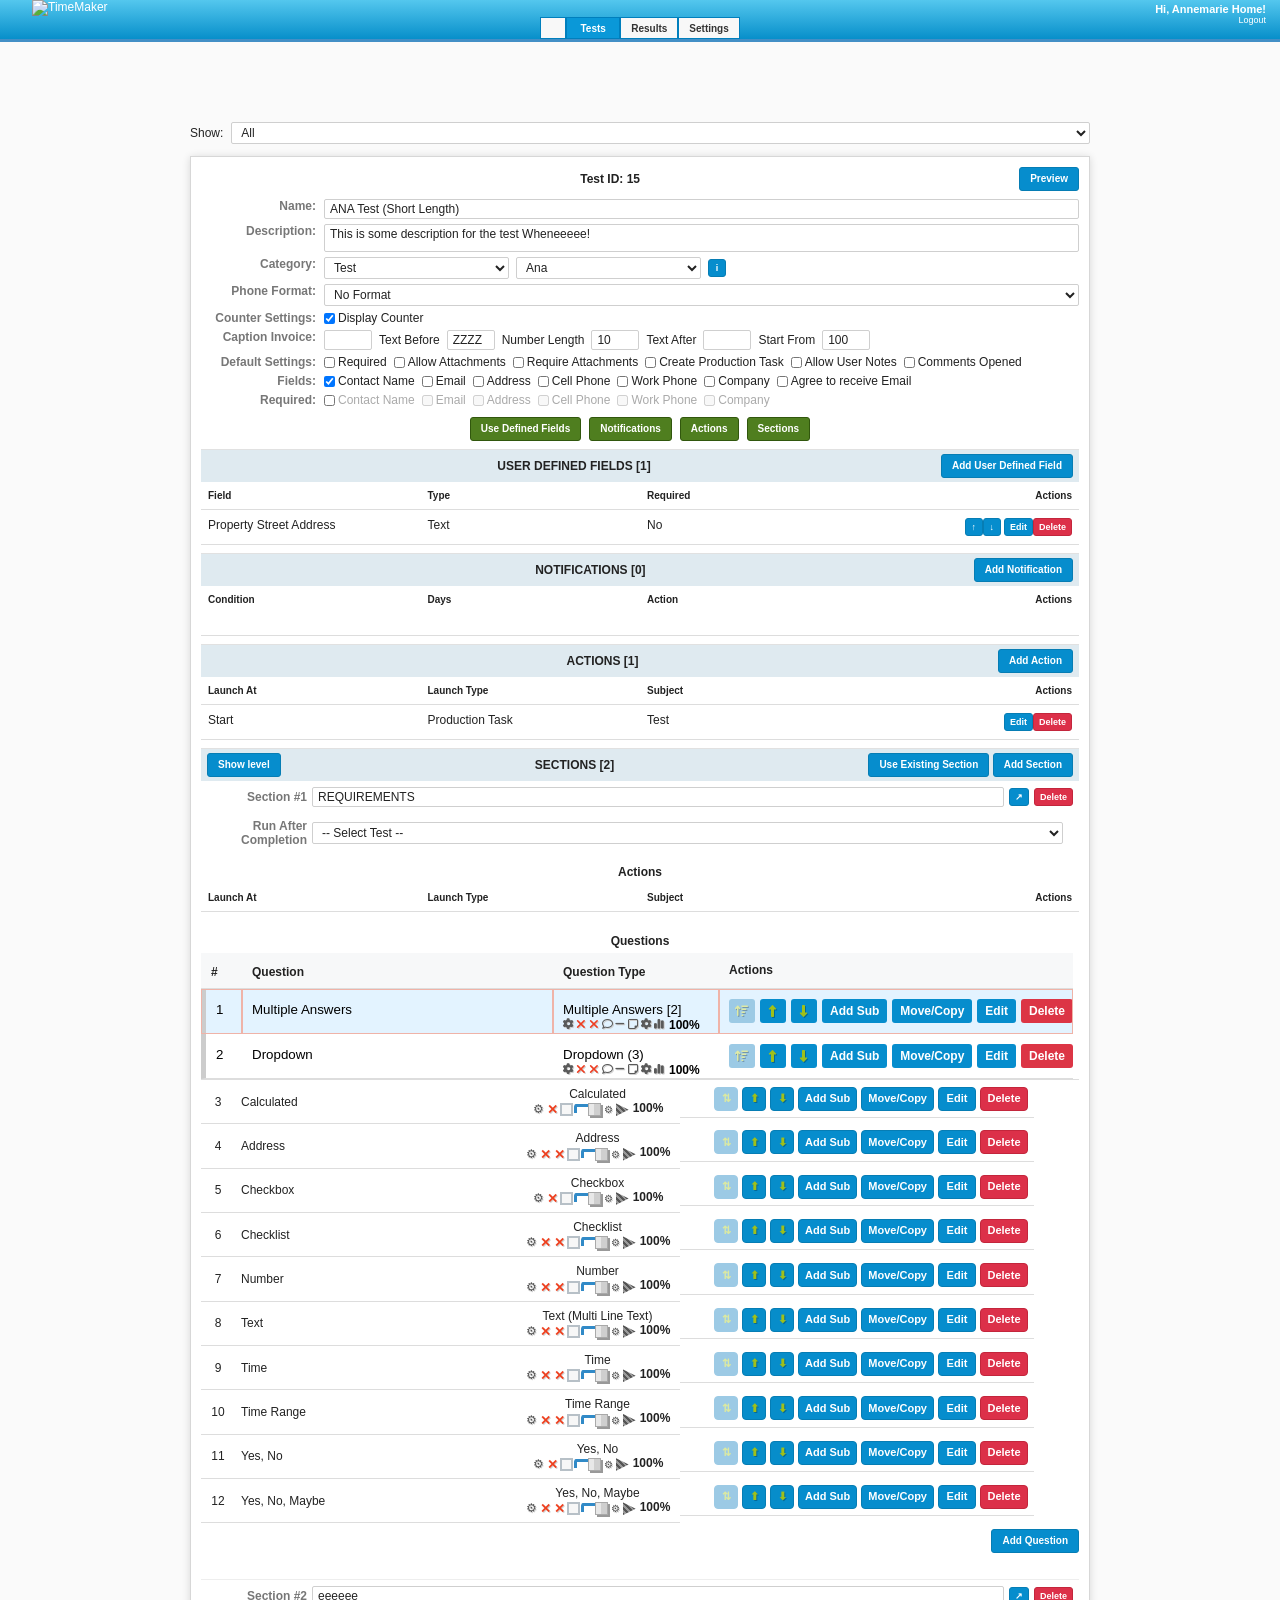
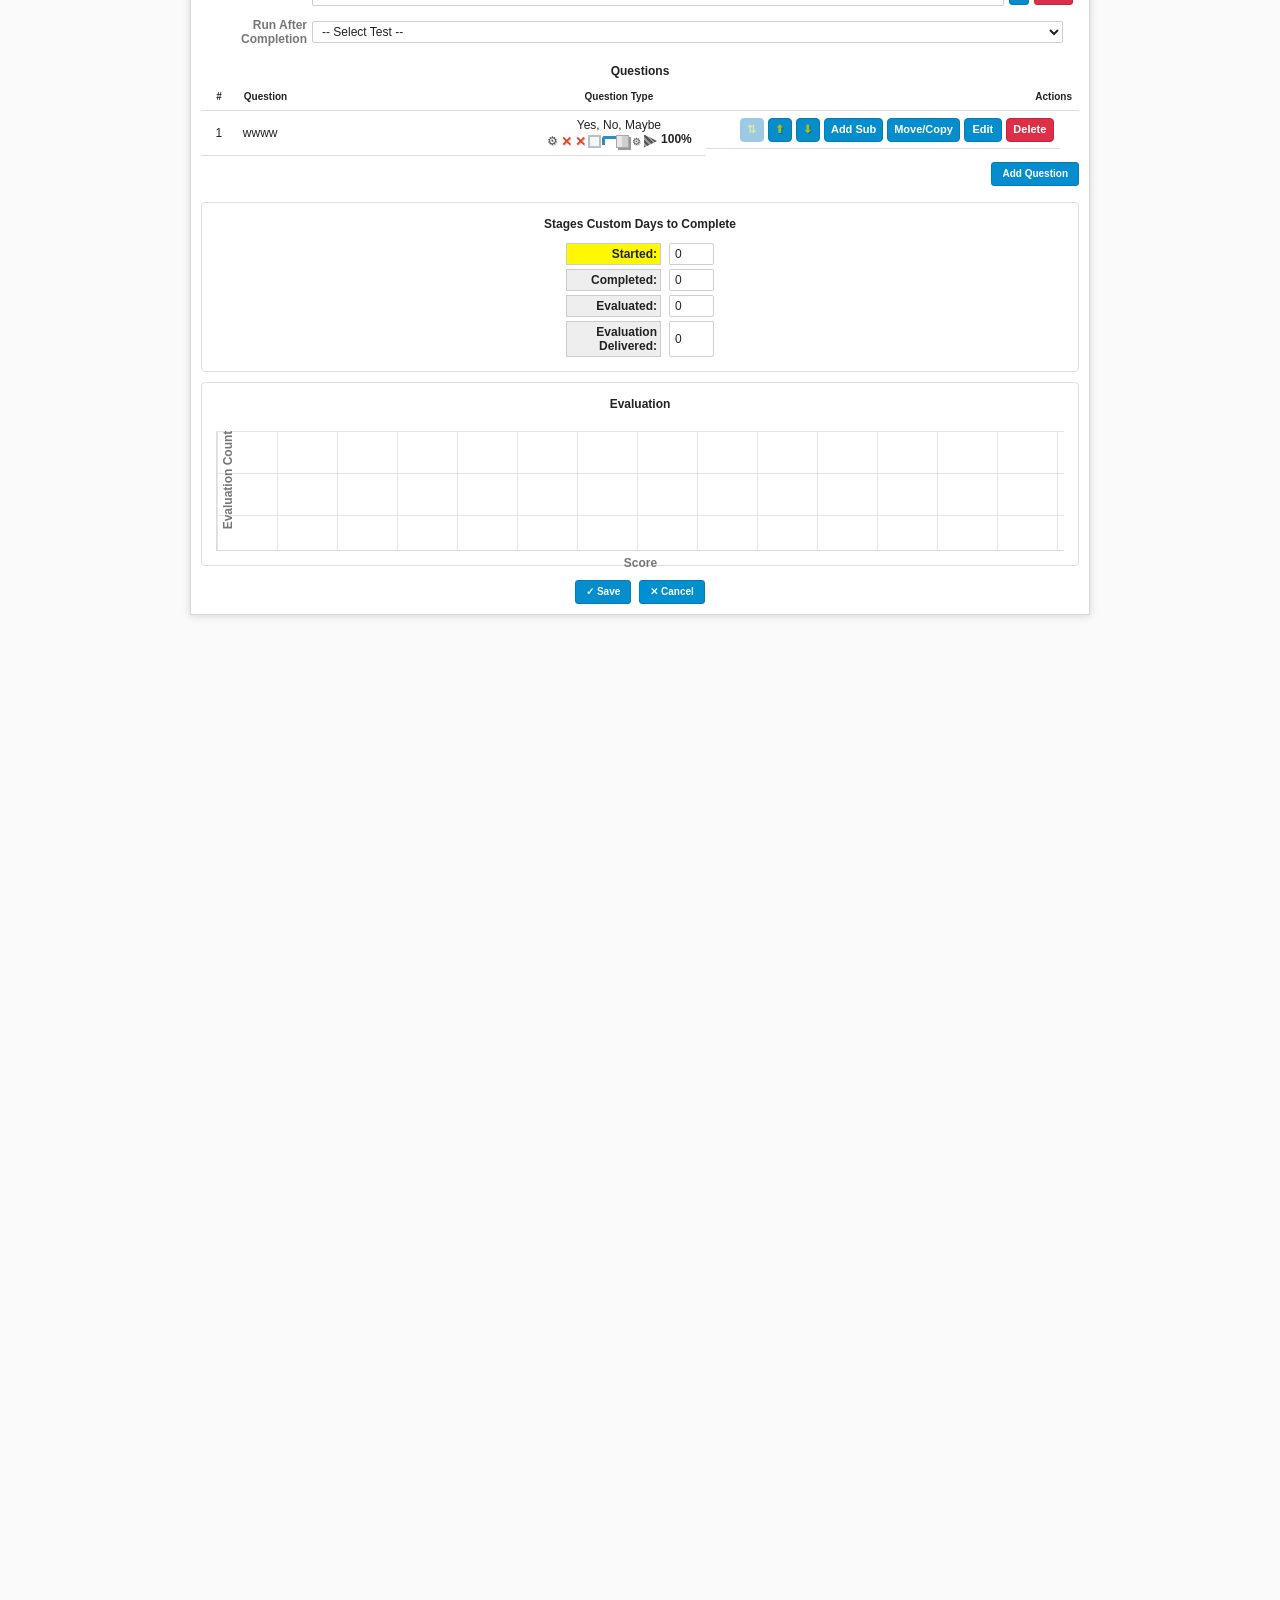
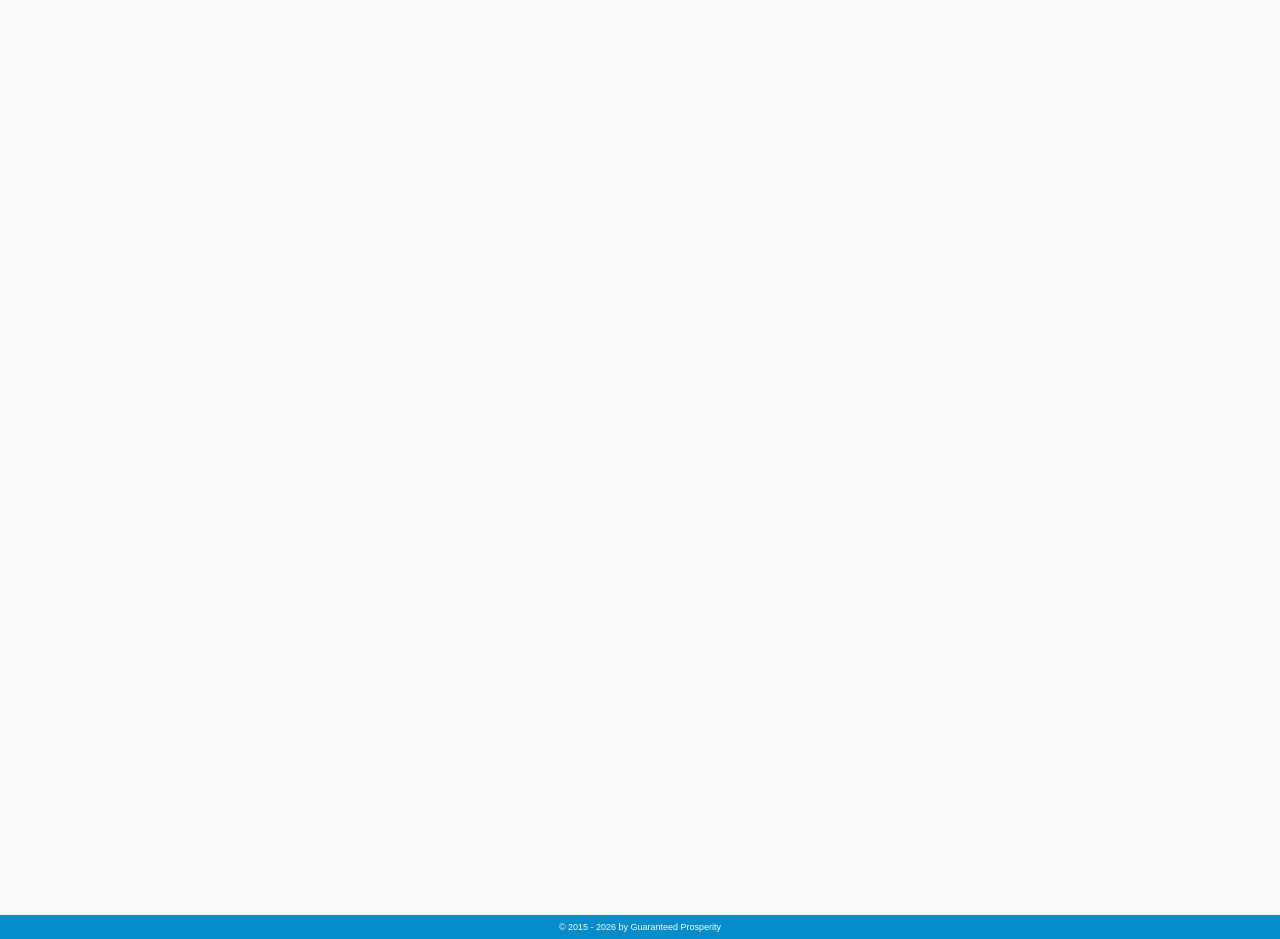
==== index.html @ 2b1573f7 "Initiating project BDA Edit Question" ====
<!DOCTYPE html>
<html lang="en">
  <head>
    <meta charset="UTF-8" />
    <meta name="viewport" content="width=device-width, initial-scale=1.0" />
    <title>TimeMaker Test Editor Mockup</title>
    <link rel="stylesheet" href="https://cdnjs.cloudflare.com/ajax/libs/font-awesome/6.5.0/css/all.min.css" />
    <link rel="stylesheet" href="styles.css" />
  </head>
  <body>
    <header class="topbar">
      <div class="brand">
        <img src="https://meirco.timemaker.org/images/logo.png" alt="TimeMaker" />
      </div>
      <nav class="tabs" aria-label="Main navigation">
        <button class="icon-only" aria-label="Menu"><img src="https://meirco.timemaker.org/images/hamburger-menu.png" alt="" /></button>
        <button class="active">Tests</button>
        <button>Results</button>
        <button>Settings</button>
      </nav>
      <div class="userbox">
        <strong>Hi, Annemarie Home!</strong>
        <a href="#">Logout</a>
      </div>
    </header>

    <main class="page">
      <div class="filter-row">
        <label for="show">Show:</label>
        <select id="show">
          <option>All</option>
        </select>
      </div>

      <section class="panel">
        <div class="panel-actions">
          <h1>Test ID: 15</h1>
          <button class="btn blue">Preview</button>
        </div>

        <form class="meta-form">
          <label>Name:</label>
          <input value="ANA Test (Short Length)" />

          <label>Description:</label>
          <textarea>This is some description for the test Wheneeeee!</textarea>

          <label>Category:</label>
          <div class="inline-fields">
            <select><option>Test</option></select>
            <select><option>Ana</option></select>
            <button class="mini blue" type="button">i</button>
          </div>

          <label>Phone Format:</label>
          <select><option>No Format</option></select>

          <label>Counter Settings:</label>
          <label class="check"><input type="checkbox" checked /> Display Counter</label>

          <label>Caption Invoice:</label>
          <div class="inline-fields tiny-inputs">
            <input value="" />
            <span>Text Before</span>
            <input value="ZZZZ" />
            <span>Number Length</span>
            <input value="10" />
            <span>Text After</span>
            <input />
            <span>Start From</span>
            <input value="100" />
          </div>

          <label>Default Settings:</label>
          <div class="checkbox-grid">
            <label><input type="checkbox" /> Required</label>
            <label><input type="checkbox" /> Allow Attachments</label>
            <label><input type="checkbox" /> Require Attachments</label>
            <label><input type="checkbox" /> Create Production Task</label>
            <label><input type="checkbox" /> Allow User Notes</label>
            <label><input type="checkbox" /> Comments Opened</label>
          </div>

          <label>Fields:</label>
          <div class="checkbox-grid">
            <label><input type="checkbox" checked /> Contact Name</label>
            <label><input type="checkbox" /> Email</label>
            <label><input type="checkbox" /> Address</label>
            <label><input type="checkbox" /> Cell Phone</label>
            <label><input type="checkbox" /> Work Phone</label>
            <label><input type="checkbox" /> Company</label>
            <label><input type="checkbox" /> Agree to receive Email</label>
          </div>

          <label>Required:</label>
          <div class="checkbox-grid muted">
            <label><input type="checkbox" /> Contact Name</label>
            <label><input type="checkbox" disabled /> Email</label>
            <label><input type="checkbox" disabled /> Address</label>
            <label><input type="checkbox" disabled /> Cell Phone</label>
            <label><input type="checkbox" disabled /> Work Phone</label>
            <label><input type="checkbox" disabled /> Company</label>
          </div>
        </form>

        <div class="green-actions">
          <button>Use Defined Fields</button>
          <button>Notifications</button>
          <button>Actions</button>
          <button>Sections</button>
        </div>

        <section class="block">
          <div class="block-title">
            <span>USER DEFINED FIELDS [1]</span>
            <button class="btn blue">Add User Defined Field</button>
          </div>
          <table>
            <thead>
              <tr>
                <th>Field</th>
                <th>Type</th>
                <th>Required</th>
                <th>Actions</th>
              </tr>
            </thead>
            <tbody>
              <tr>
                <td>Property Street Address</td>
                <td>Text</td>
                <td>No</td>
                <td class="actions">
                  <button class="mini blue">↑</button><button class="mini green">↓</button>
                  <button class="mini blue">Edit</button><button class="mini red">Delete</button>
                </td>
              </tr>
            </tbody>
          </table>
        </section>

        <section class="block compact">
          <div class="block-title">
            <span>NOTIFICATIONS [0]</span>
            <button class="btn blue">Add Notification</button>
          </div>
          <table>
            <thead>
              <tr><th>Condition</th><th>Days</th><th>Action</th><th>Actions</th></tr>
            </thead>
          </table>
        </section>

        <section class="block compact">
          <div class="block-title">
            <span>ACTIONS [1]</span>
            <button class="btn blue">Add Action</button>
          </div>
          <table>
            <thead>
              <tr><th>Launch At</th><th>Launch Type</th><th>Subject</th><th>Actions</th></tr>
            </thead>
            <tbody>
              <tr><td>Start</td><td>Production Task</td><td>Test</td><td><button class="mini blue">Edit</button><button class="mini red">Delete</button></td></tr>
            </tbody>
          </table>
        </section>

        <section class="block section-block">
          <div class="block-title">
            <button class="btn blue">Show level</button>
            <span>SECTIONS [2]</span>
            <div>
              <button class="btn blue">Use Existing Section</button>
              <button class="btn blue">Add Section</button>
            </div>
          </div>

          <div class="section-line">
            <label>Section #1</label>
            <input value="REQUIREMENTS" />
            <button class="mini blue">↗</button>
            <button class="mini red">Delete</button>
          </div>
          <div class="section-line">
            <label>Run After Completion</label>
            <select><option>-- Select Test --</option></select>
          </div>

          <h2>Actions</h2>
          <table class="empty-table">
            <thead><tr><th>Launch At</th><th>Launch Type</th><th>Subject</th><th>Actions</th></tr></thead>
          </table>

          <h2>Questions</h2>
          <div class="questions-grid">
            <div class="q-head q-seq">#</div>
            <div class="q-head q-question">Question</div>
            <div class="q-head q-type">Question Type</div>
            <div class="q-head q-actions">Actions</div>

            <div class="q-row selected">
              <div class="q-cell q-seq">1</div>
              <div class="q-cell q-question">Multiple Answers</div>
              <div class="q-cell q-type"><span>Multiple Answers [2]</span><span class="q-icons"><i class="fa-solid fa-gear"></i><i class="fa-solid fa-xmark inactive"></i><i class="fa-solid fa-xmark inactive"></i><i class="fa-regular fa-comment"></i><i class="fa-solid fa-minus"></i><i class="fa-regular fa-note-sticky"></i><i class="fa-solid fa-gear"></i><i class="fa-solid fa-chart-simple"></i><b>100%</b></span></div>
              <div class="q-cell q-actions"><button class="icon-btn disabled"><i class="fa-solid fa-arrow-up-wide-short"></i></button><button class="icon-btn"><i class="fa-solid fa-up-long"></i></button><button class="icon-btn"><i class="fa-solid fa-down-long"></i></button><button>Add Sub</button><button>Move/Copy</button><button>Edit</button><button class="delete">Delete</button></div>
            </div>
            <div class="q-row">
              <div class="q-cell q-seq">2</div>
              <div class="q-cell q-question">Dropdown</div>
              <div class="q-cell q-type"><span>Dropdown (3)</span><span class="q-icons"><i class="fa-solid fa-gear"></i><i class="fa-solid fa-xmark inactive"></i><i class="fa-solid fa-xmark inactive"></i><i class="fa-regular fa-comment"></i><i class="fa-solid fa-minus"></i><i class="fa-regular fa-note-sticky"></i><i class="fa-solid fa-gear"></i><i class="fa-solid fa-chart-simple"></i><b>100%</b></span></div>
              <div class="q-cell q-actions"><button class="icon-btn disabled"><i class="fa-solid fa-arrow-up-wide-short"></i></button><button class="icon-btn"><i class="fa-solid fa-up-long"></i></button><button class="icon-btn"><i class="fa-solid fa-down-long"></i></button><button>Add Sub</button><button>Move/Copy</button><button>Edit</button><button class="delete">Delete</button></div>
            </div>
          </div>
          <table class="questions more-questions">
            <tbody>
              <tr><td>3</td><td>Calculated</td><td>Calculated<br /><span class="q-icons"><span class="gear">⚙</span><span class="bad">✕</span><span class="screen"></span><span class="mark"></span><span class="doc"></span><span class="gear small">⚙</span><span class="flag"></span></span><strong class="score">100%</strong></td><td class="actions"><button class="mini icon-btn disabled">⇅</button><button class="mini icon-btn up">⬆</button><button class="mini icon-btn down">⬇</button><button class="mini blue">Add Sub</button><button class="mini blue">Move/Copy</button><button class="mini blue">Edit</button><button class="mini red">Delete</button></td></tr>
              <tr><td>4</td><td>Address</td><td>Address<br /><span class="q-icons"><span class="gear">⚙</span><span class="bad">✕</span><span class="bad">✕</span><span class="screen"></span><span class="mark"></span><span class="doc"></span><span class="gear small">⚙</span><span class="flag"></span></span><strong class="score">100%</strong></td><td class="actions"><button class="mini icon-btn disabled">⇅</button><button class="mini icon-btn up">⬆</button><button class="mini icon-btn down">⬇</button><button class="mini blue">Add Sub</button><button class="mini blue">Move/Copy</button><button class="mini blue">Edit</button><button class="mini red">Delete</button></td></tr>
              <tr><td>5</td><td>Checkbox</td><td>Checkbox<br /><span class="q-icons"><span class="gear">⚙</span><span class="bad">✕</span><span class="screen"></span><span class="mark"></span><span class="doc"></span><span class="gear small">⚙</span><span class="flag"></span></span><strong class="score">100%</strong></td><td class="actions"><button class="mini icon-btn disabled">⇅</button><button class="mini icon-btn up">⬆</button><button class="mini icon-btn down">⬇</button><button class="mini blue">Add Sub</button><button class="mini blue">Move/Copy</button><button class="mini blue">Edit</button><button class="mini red">Delete</button></td></tr>
              <tr><td>6</td><td>Checklist</td><td>Checklist<br /><span class="q-icons"><span class="gear">⚙</span><span class="bad">✕</span><span class="bad">✕</span><span class="screen"></span><span class="mark"></span><span class="doc"></span><span class="gear small">⚙</span><span class="flag"></span></span><strong class="score">100%</strong></td><td class="actions"><button class="mini icon-btn disabled">⇅</button><button class="mini icon-btn up">⬆</button><button class="mini icon-btn down">⬇</button><button class="mini blue">Add Sub</button><button class="mini blue">Move/Copy</button><button class="mini blue">Edit</button><button class="mini red">Delete</button></td></tr>
              <tr><td>7</td><td>Number</td><td>Number<br /><span class="q-icons"><span class="gear">⚙</span><span class="bad">✕</span><span class="bad">✕</span><span class="screen"></span><span class="mark"></span><span class="doc"></span><span class="gear small">⚙</span><span class="flag"></span></span><strong class="score">100%</strong></td><td class="actions"><button class="mini icon-btn disabled">⇅</button><button class="mini icon-btn up">⬆</button><button class="mini icon-btn down">⬇</button><button class="mini blue">Add Sub</button><button class="mini blue">Move/Copy</button><button class="mini blue">Edit</button><button class="mini red">Delete</button></td></tr>
              <tr><td>8</td><td>Text</td><td>Text (Multi Line Text)<br /><span class="q-icons"><span class="gear">⚙</span><span class="bad">✕</span><span class="bad">✕</span><span class="screen"></span><span class="mark"></span><span class="doc"></span><span class="gear small">⚙</span><span class="flag"></span></span><strong class="score">100%</strong></td><td class="actions"><button class="mini icon-btn disabled">⇅</button><button class="mini icon-btn up">⬆</button><button class="mini icon-btn down">⬇</button><button class="mini blue">Add Sub</button><button class="mini blue">Move/Copy</button><button class="mini blue">Edit</button><button class="mini red">Delete</button></td></tr>
              <tr><td>9</td><td>Time</td><td>Time<br /><span class="q-icons"><span class="gear">⚙</span><span class="bad">✕</span><span class="bad">✕</span><span class="screen"></span><span class="mark"></span><span class="doc"></span><span class="gear small">⚙</span><span class="flag"></span></span><strong class="score">100%</strong></td><td class="actions"><button class="mini icon-btn disabled">⇅</button><button class="mini icon-btn up">⬆</button><button class="mini icon-btn down">⬇</button><button class="mini blue">Add Sub</button><button class="mini blue">Move/Copy</button><button class="mini blue">Edit</button><button class="mini red">Delete</button></td></tr>
              <tr><td>10</td><td>Time Range</td><td>Time Range<br /><span class="q-icons"><span class="gear">⚙</span><span class="bad">✕</span><span class="bad">✕</span><span class="screen"></span><span class="mark"></span><span class="doc"></span><span class="gear small">⚙</span><span class="flag"></span></span><strong class="score">100%</strong></td><td class="actions"><button class="mini icon-btn disabled">⇅</button><button class="mini icon-btn up">⬆</button><button class="mini icon-btn down">⬇</button><button class="mini blue">Add Sub</button><button class="mini blue">Move/Copy</button><button class="mini blue">Edit</button><button class="mini red">Delete</button></td></tr>
              <tr><td>11</td><td>Yes, No</td><td>Yes, No<br /><span class="q-icons"><span class="gear">⚙</span><span class="bad">✕</span><span class="screen"></span><span class="mark"></span><span class="doc"></span><span class="gear small">⚙</span><span class="flag"></span></span><strong class="score">100%</strong></td><td class="actions"><button class="mini icon-btn disabled">⇅</button><button class="mini icon-btn up">⬆</button><button class="mini icon-btn down">⬇</button><button class="mini blue">Add Sub</button><button class="mini blue">Move/Copy</button><button class="mini blue">Edit</button><button class="mini red">Delete</button></td></tr>
              <tr><td>12</td><td>Yes, No, Maybe</td><td>Yes, No, Maybe<br /><span class="q-icons"><span class="gear">⚙</span><span class="bad">✕</span><span class="bad">✕</span><span class="screen"></span><span class="mark"></span><span class="doc"></span><span class="gear small">⚙</span><span class="flag"></span></span><strong class="score">100%</strong></td><td class="actions"><button class="mini icon-btn disabled">⇅</button><button class="mini icon-btn up">⬆</button><button class="mini icon-btn down">⬇</button><button class="mini blue">Add Sub</button><button class="mini blue">Move/Copy</button><button class="mini blue">Edit</button><button class="mini red">Delete</button></td></tr>
            </tbody>
          </table>
          <div class="right"><button class="btn blue">Add Question</button></div>

          <div class="section-line second">
            <label>Section #2</label>
            <input value="eeeeee" />
            <button class="mini blue">↗</button>
            <button class="mini red">Delete</button>
          </div>
          <div class="section-line">
            <label>Run After Completion</label>
            <select><option>-- Select Test --</option></select>
          </div>
          <h2>Questions</h2>
          <table class="questions">
            <thead><tr><th>#</th><th>Question</th><th>Question Type</th><th>Actions</th></tr></thead>
            <tbody>
              <tr><td>1</td><td>wwww</td><td>Yes, No, Maybe<br /><span class="q-icons"><span class="gear">⚙</span><span class="bad">✕</span><span class="bad">✕</span><span class="screen"></span><span class="mark"></span><span class="doc"></span><span class="gear small">⚙</span><span class="flag"></span></span><strong class="score">100%</strong></td><td class="actions"><button class="mini icon-btn disabled">⇅</button><button class="mini icon-btn up">⬆</button><button class="mini icon-btn down">⬇</button><button class="mini blue">Add Sub</button><button class="mini blue">Move/Copy</button><button class="mini blue">Edit</button><button class="mini red">Delete</button></td></tr>
            </tbody>
          </table>
          <div class="right"><button class="btn blue">Add Question</button></div>
        </section>

        <section class="days-card">
          <h2>Stages Custom Days to Complete</h2>
          <div class="days-grid">
            <label class="yellow">Started:</label><input value="0" />
            <label>Completed:</label><input value="0" />
            <label>Evaluated:</label><input value="0" />
            <label>Evaluation Delivered:</label><input value="0" />
          </div>
        </section>

        <section class="chart-card">
          <h2>Evaluation</h2>
          <div class="chart">
            <span class="axis-y">Evaluation Count</span>
            <span class="axis-x">Score</span>
          </div>
        </section>

        <div class="save-row">
          <button class="btn blue">✓ Save</button>
          <button class="btn blue danger">✕ Cancel</button>
        </div>
      </section>
    </main>

    <footer>© 2015 - 2026 by Guaranteed Prosperity</footer>
  </body>
</html>
---- styles.css ----
* {
  box-sizing: border-box;
}

body {
  margin: 0;
  min-height: 100vh;
  background: #fafafa;
  color: #222;
  font-family: Roboto, Arial, Helvetica, sans-serif;
  font-size: 12px;
}

.topbar {
  position: relative;
  height: 42px;
  background: linear-gradient(#54c7ee, #078fca);
  border-bottom: 3px solid #438fc6;
  color: #fff;
}

.brand {
  position: absolute;
  top: 0;
  left: 32px;
}

.brand img {
  display: block;
  width: 170px;
  height: auto;
}

.tabs {
  display: flex;
  justify-content: center;
  align-items: flex-end;
  height: 100%;
  gap: 0;
}

button {
  border: 1px solid #168fc4;
  border-radius: 3px;
  background: #f8f8f8;
  color: #333;
  cursor: default;
  font-family: inherit;
  font-size: 10px;
  font-weight: 700;
  line-height: 1;
  padding: 6px 10px;
  white-space: nowrap;
}

.tabs button {
  height: 22px;
  min-width: 54px;
  border-radius: 0;
  border-color: #007fbd;
}

.tabs .icon-only {
  min-width: 24px;
  color: #008fcf;
  font-size: 14px;
  padding: 0;
}

.tabs .icon-only img {
  display: block;
  width: 24px;
  height: 17px;
  object-fit: cover;
}

.tabs .active {
  background: #0a98d8;
  color: #fff;
}

.userbox {
  position: absolute;
  top: 3px;
  right: 14px;
  text-align: right;
  font-size: 11px;
}

.userbox a {
  display: block;
  color: #fff;
  font-size: 9px;
  text-decoration: none;
}

.page {
  width: 900px;
  margin: 80px auto 1900px;
}

.filter-row {
  display: flex;
  align-items: center;
  justify-content: center;
  gap: 8px;
  margin-bottom: 12px;
}

select,
input,
textarea {
  width: 100%;
  min-height: 20px;
  border: 1px solid #cfcfcf;
  border-radius: 2px;
  background: #fff;
  color: #222;
  font: inherit;
  padding: 2px 5px;
}

textarea {
  height: 28px;
  resize: none;
}

.panel {
  background: #fff;
  border: 1px solid #d7d7d7;
  box-shadow: 0 1px 8px rgba(0, 0, 0, 0.14);
  padding: 10px;
}

.panel-actions,
.block-title {
  display: flex;
  align-items: center;
  justify-content: space-between;
}

h1,
h2 {
  margin: 0;
  text-align: center;
  font-size: 12px;
}

h1 {
  flex: 1;
}

.meta-form {
  display: grid;
  grid-template-columns: 115px 1fr;
  gap: 5px 8px;
  margin: 8px 0 10px;
}

.meta-form > label:not(.check) {
  color: #777;
  font-weight: 700;
  text-align: right;
}

.inline-fields,
.checkbox-grid {
  display: flex;
  align-items: center;
  gap: 7px;
  flex-wrap: wrap;
}

.inline-fields select {
  width: 185px;
}

.tiny-inputs input {
  width: 48px;
}

.tiny-inputs span {
  white-space: nowrap;
}

.check,
.checkbox-grid label {
  display: inline-flex;
  align-items: center;
  gap: 3px;
  white-space: nowrap;
}

input[type="checkbox"] {
  width: 11px;
  min-height: 11px;
  margin: 0;
}

.muted {
  color: #aaa;
}

.green-actions {
  display: flex;
  justify-content: center;
  gap: 8px;
  margin: 6px 0;
}

.green-actions button {
  background: #4f7e1f;
  border-color: #31570d;
  color: #fff;
}

.btn.blue,
.mini.blue {
  background: #068dcd;
  border-color: #067db4;
  color: #fff;
}

.btn.danger {
  background: #008fd1;
}

.mini.green {
  background: #068dcd;
  border-color: #067db4;
  color: #fff;
}

.mini.red {
  background: #dc3049;
  border-color: #c3263c;
  color: #fff;
}

.mini {
  min-width: 18px;
  min-height: 18px;
  padding: 3px 5px;
  font-size: 9px;
}

.block {
  margin-top: 8px;
  border-top: 1px solid #e1e1e1;
}

.block-title {
  min-height: 26px;
  background: #dfeaf0;
  padding: 4px 6px;
  font-weight: 800;
}

.block-title span {
  flex: 1;
  text-align: center;
}

table {
  width: 100%;
  border-collapse: collapse;
  table-layout: fixed;
}

th,
td {
  border-bottom: 1px solid #ddd;
  padding: 8px 7px;
  text-align: left;
  vertical-align: top;
}

th {
  color: #222;
  font-size: 10px;
  font-weight: 800;
}

td.actions,
th:last-child,
td:last-child {
  text-align: right;
}

td.actions {
  white-space: nowrap;
}

.compact table {
  min-height: 50px;
}

.section-block .block-title {
  gap: 8px;
}

.section-line {
  display: grid;
  grid-template-columns: 100px 1fr auto auto;
  gap: 5px;
  align-items: center;
  padding: 6px;
}

.section-line label {
  color: #777;
  font-weight: 700;
  text-align: right;
}

.section-line.second {
  margin-top: 20px;
  border-top: 1px solid #eee;
}

.section-block h2 {
  padding: 12px 0 5px;
}

.empty-table {
  margin-bottom: 10px;
}

.questions th:first-child,
.questions td:first-child {
  width: 34px;
  text-align: center;
}

.questions th:nth-child(2),
.questions td:nth-child(2) {
  width: 280px;
}

.questions th:nth-child(3),
.questions td:nth-child(3) {
  width: 165px;
  text-align: center;
}

.questions th:nth-child(4),
.questions td:nth-child(4) {
  width: 354px;
}

.questions td {
  height: 38px;
  padding: 7px 6px;
  vertical-align: middle;
}

.questions .selected {
  background: #dff0ff;
  outline: 2px solid #ffb0a2;
  outline-offset: -2px;
}

.q-icons {
  display: inline-flex;
  align-items: center;
  gap: 1px;
  margin-top: 2px;
  vertical-align: middle;
}

.q-icons > span {
  display: inline-block;
  position: relative;
  width: 13px;
  height: 13px;
  line-height: 13px;
  text-align: center;
  vertical-align: middle;
}

.gear {
  color: #555;
  font-size: 12px;
  text-shadow: 1px 1px 0 #cfcfcf;
}

.gear.small {
  font-size: 10px;
}

.bad {
  color: #ef401f;
  font-size: 13px;
  font-weight: 900;
  text-shadow: 1px 1px 0 #d2d2d2;
}

.screen {
  border: 2px solid #b7c0c7;
  background: #f7f7f7;
}

.mark::before {
  content: "";
  position: absolute;
  left: 0;
  top: 1px;
  width: 17px;
  height: 6px;
  border-top: 3px solid #318ac7;
  border-left: 3px solid #318ac7;
  border-radius: 3px 3px 0 0;
}

.doc {
  border: 1px solid #a9a9a9;
  background: linear-gradient(90deg, #e8e8e8 45%, #cfcfcf 45%);
  box-shadow: 2px 2px 0 #999;
}

.flag {
  width: 16px;
  background: repeating-linear-gradient(45deg, #555, #555 2px, #9a9a9a 2px, #9a9a9a 4px);
  clip-path: polygon(0 0, 100% 50%, 0 100%);
}

.score {
  margin-left: 4px;
  font-size: 12px;
}

.questions .actions {
  display: flex;
  align-items: center;
  justify-content: flex-end;
  gap: 4px;
}

.questions .actions .mini {
  height: 24px;
  min-width: 24px;
  border-radius: 4px;
  font-size: 11px;
  padding: 5px 6px;
}

.questions .actions .mini.blue:not(.icon-btn) {
  min-width: 38px;
}

.questions .actions .mini.blue:nth-of-type(4) {
  min-width: 52px;
}

.questions .actions .mini.blue:nth-of-type(5) {
  min-width: 70px;
}

.questions .actions .mini.red {
  min-width: 48px;
}

.questions-grid {
  display: grid;
  grid-template-columns: 41px 311px 166px 354px;
  border-bottom: 1px solid #ddd;
}

.q-head {
  min-height: 36px;
  padding: 12px 10px 0;
  background: #f7f8f9;
  border-bottom: 1px solid #ddd;
  font-weight: 800;
}

.q-row {
  display: contents;
}

.q-cell {
  min-height: 44px;
  padding: 13px 10px 0;
  border-bottom: 1px solid #ddd;
  border-left: 5px solid #ccc;
  background: #fff;
  color: #000;
  font-size: 13.333px;
}

.q-row .q-cell + .q-cell {
  border-left: 0;
}

.q-row.selected .q-cell {
  background: #e3f3ff;
  outline: 1px solid #efb3a8;
  outline-offset: -1px;
}

.q-seq {
  text-align: left;
}

.q-type {
  display: flex;
  flex-direction: column;
  justify-content: flex-start;
}

.q-actions {
  display: flex;
  align-items: flex-start;
  gap: 5px;
  padding: 10px;
  white-space: nowrap;
}

.q-actions button {
  height: 24px;
  border: 0;
  border-radius: 3px;
  background: #068dcd;
  color: #fff;
  font-size: 12px;
  font-weight: 700;
  line-height: 14px;
  padding: 5px 8px;
}

.q-actions .icon-btn {
  width: 26px;
  min-width: 26px;
  padding: 5px 0;
}

.q-actions .icon-btn i {
  color: #9fc01a;
  text-shadow: 1px 1px 0 rgba(0, 0, 0, 0.25);
}

.q-actions .disabled {
  background: #9ccae5;
  color: #fff;
}

.q-actions .disabled i {
  color: #dfeaa5;
}

.q-actions .delete {
  background: #dc3545;
}

.q-type .q-icons {
  display: flex;
  align-items: center;
  gap: 2px;
  margin-top: 1px;
  line-height: 1;
}

.q-type .q-icons i {
  width: 11px;
  color: #5a5a5a;
  font-size: 11px;
  text-shadow: 1px 1px 0 #d0d0d0;
}

.q-type .q-icons .inactive {
  color: #ef3e22;
  font-size: 13px;
}

.q-type .q-icons b {
  margin-left: 2px;
  font-size: 12px;
}

.more-questions {
  margin-top: 0;
}

.icon-btn {
  width: 24px;
  padding: 0;
  font-size: 15px;
}

.icon-btn.disabled {
  background: #9ccae5;
  border-color: #9ccae5;
  color: #dbe9a1;
}

.icon-btn.up,
.icon-btn.down {
  background: #078dca;
  border-color: #067db4;
  color: #9fc01a;
  text-shadow: 1px 1px 0 rgba(0, 0, 0, 0.25);
}

.right {
  display: flex;
  justify-content: flex-end;
  padding: 6px 0;
}

.days-card,
.chart-card {
  margin-top: 10px;
  border: 1px solid #ddd;
  border-radius: 4px;
  padding: 14px;
  text-align: center;
}

.days-grid {
  display: grid;
  grid-template-columns: 95px 45px;
  gap: 4px 8px;
  justify-content: center;
  margin-top: 12px;
}

.days-grid label {
  background: #eee;
  border: 1px solid #ccc;
  font-weight: 800;
  padding: 3px;
  text-align: right;
}

.days-grid .yellow {
  background: #fff800;
}

.chart {
  position: relative;
  height: 120px;
  margin-top: 20px;
  background-image: linear-gradient(#e5e5e5 1px, transparent 1px),
    linear-gradient(90deg, #e5e5e5 1px, transparent 1px);
  background-size: 60px 42px;
  border-left: 1px solid #ddd;
  border-bottom: 1px solid #ddd;
}

.axis-y {
  position: absolute;
  left: -38px;
  top: 42px;
  transform: rotate(-90deg);
  color: #777;
  font-weight: 700;
}

.axis-x {
  position: absolute;
  left: 50%;
  bottom: -20px;
  transform: translateX(-50%);
  color: #777;
  font-weight: 700;
}

.save-row {
  display: flex;
  justify-content: center;
  gap: 8px;
  padding-top: 14px;
}

footer {
  height: 24px;
  background: #058cca;
  color: #fff;
  font-size: 9px;
  line-height: 24px;
  text-align: center;
}

@media (max-width: 720px) {
  .page {
    width: calc(100% - 24px);
    margin-top: 70px;
  }

  .brand {
    left: 8px;
    font-size: 16px;
  }

  .userbox {
    display: none;
  }

  .meta-form,
  .section-line {
    grid-template-columns: 1fr;
  }

  .meta-form > label:not(.check),
  .section-line label {
    text-align: left;
  }

  .actions .mini {
    margin-bottom: 3px;
  }
}
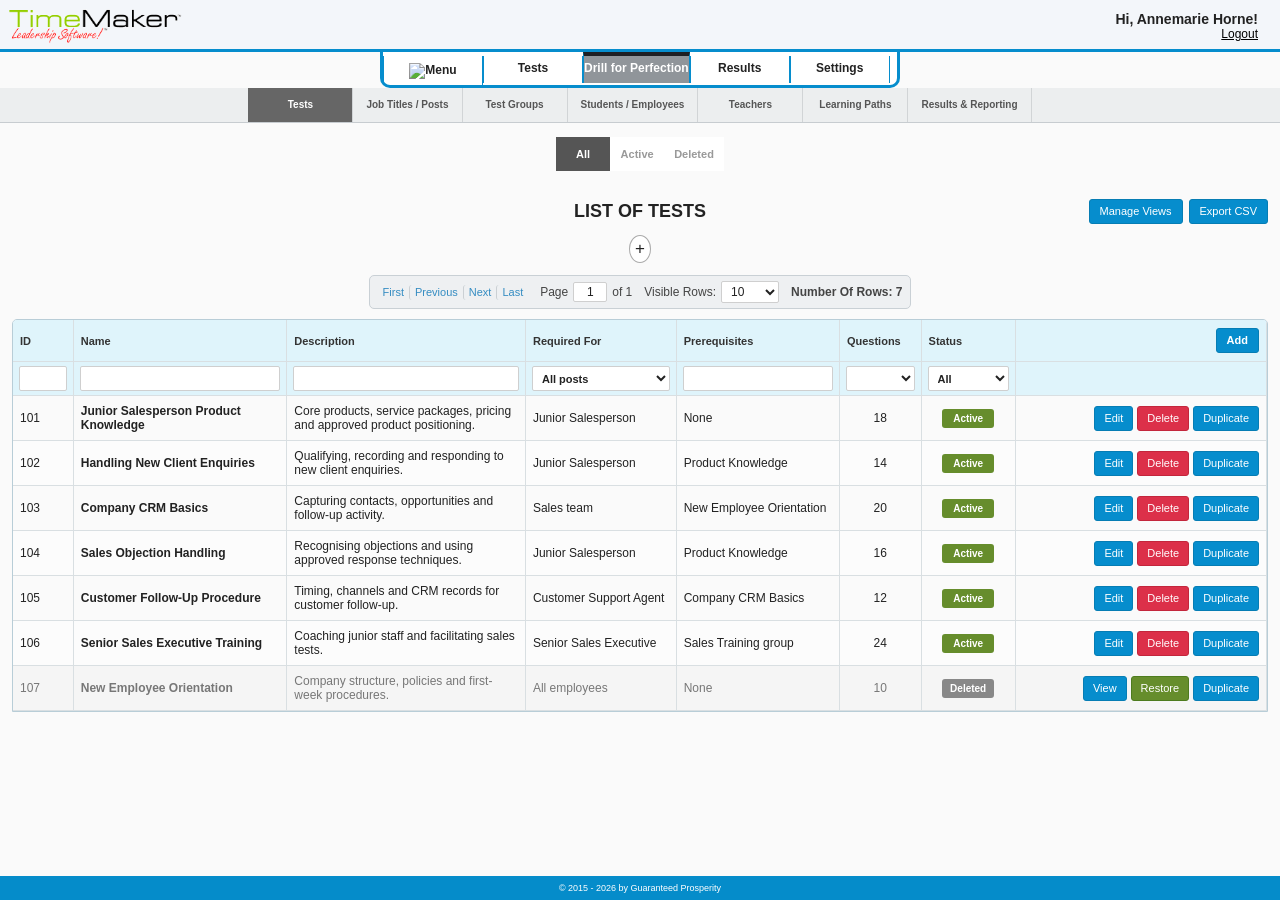
==== commit 4f72945b: "Initiating project" ====
--- a/index.html
+++ b/index.html
@@ -1,277 +1,16 @@
 <!DOCTYPE html>
 <html lang="en">
-  <head>
-    <meta charset="UTF-8" />
-    <meta name="viewport" content="width=device-width, initial-scale=1.0" />
-    <title>TimeMaker Test Editor Mockup</title>
-    <link rel="stylesheet" href="https://cdnjs.cloudflare.com/ajax/libs/font-awesome/6.5.0/css/all.min.css" />
-    <link rel="stylesheet" href="styles.css" />
-  </head>
-  <body>
-    <header class="topbar">
-      <div class="brand">
-        <img src="https://meirco.timemaker.org/images/logo.png" alt="TimeMaker" />
-      </div>
-      <nav class="tabs" aria-label="Main navigation">
-        <button class="icon-only" aria-label="Menu"><img src="https://meirco.timemaker.org/images/hamburger-menu.png" alt="" /></button>
-        <button class="active">Tests</button>
-        <button>Results</button>
-        <button>Settings</button>
-      </nav>
-      <div class="userbox">
-        <strong>Hi, Annemarie Home!</strong>
-        <a href="#">Logout</a>
-      </div>
-    </header>
-
-    <main class="page">
-      <div class="filter-row">
-        <label for="show">Show:</label>
-        <select id="show">
-          <option>All</option>
-        </select>
-      </div>
-
-      <section class="panel">
-        <div class="panel-actions">
-          <h1>Test ID: 15</h1>
-          <button class="btn blue">Preview</button>
-        </div>
-
-        <form class="meta-form">
-          <label>Name:</label>
-          <input value="ANA Test (Short Length)" />
-
-          <label>Description:</label>
-          <textarea>This is some description for the test Wheneeeee!</textarea>
-
-          <label>Category:</label>
-          <div class="inline-fields">
-            <select><option>Test</option></select>
-            <select><option>Ana</option></select>
-            <button class="mini blue" type="button">i</button>
-          </div>
-
-          <label>Phone Format:</label>
-          <select><option>No Format</option></select>
-
-          <label>Counter Settings:</label>
-          <label class="check"><input type="checkbox" checked /> Display Counter</label>
-
-          <label>Caption Invoice:</label>
-          <div class="inline-fields tiny-inputs">
-            <input value="" />
-            <span>Text Before</span>
-            <input value="ZZZZ" />
-            <span>Number Length</span>
-            <input value="10" />
-            <span>Text After</span>
-            <input />
-            <span>Start From</span>
-            <input value="100" />
-          </div>
-
-          <label>Default Settings:</label>
-          <div class="checkbox-grid">
-            <label><input type="checkbox" /> Required</label>
-            <label><input type="checkbox" /> Allow Attachments</label>
-            <label><input type="checkbox" /> Require Attachments</label>
-            <label><input type="checkbox" /> Create Production Task</label>
-            <label><input type="checkbox" /> Allow User Notes</label>
-            <label><input type="checkbox" /> Comments Opened</label>
-          </div>
-
-          <label>Fields:</label>
-          <div class="checkbox-grid">
-            <label><input type="checkbox" checked /> Contact Name</label>
-            <label><input type="checkbox" /> Email</label>
-            <label><input type="checkbox" /> Address</label>
-            <label><input type="checkbox" /> Cell Phone</label>
-            <label><input type="checkbox" /> Work Phone</label>
-            <label><input type="checkbox" /> Company</label>
-            <label><input type="checkbox" /> Agree to receive Email</label>
-          </div>
-
-          <label>Required:</label>
-          <div class="checkbox-grid muted">
-            <label><input type="checkbox" /> Contact Name</label>
-            <label><input type="checkbox" disabled /> Email</label>
-            <label><input type="checkbox" disabled /> Address</label>
-            <label><input type="checkbox" disabled /> Cell Phone</label>
-            <label><input type="checkbox" disabled /> Work Phone</label>
-            <label><input type="checkbox" disabled /> Company</label>
-          </div>
-        </form>
-
-        <div class="green-actions">
-          <button>Use Defined Fields</button>
-          <button>Notifications</button>
-          <button>Actions</button>
-          <button>Sections</button>
-        </div>
-
-        <section class="block">
-          <div class="block-title">
-            <span>USER DEFINED FIELDS [1]</span>
-            <button class="btn blue">Add User Defined Field</button>
-          </div>
-          <table>
-            <thead>
-              <tr>
-                <th>Field</th>
-                <th>Type</th>
-                <th>Required</th>
-                <th>Actions</th>
-              </tr>
-            </thead>
-            <tbody>
-              <tr>
-                <td>Property Street Address</td>
-                <td>Text</td>
-                <td>No</td>
-                <td class="actions">
-                  <button class="mini blue">↑</button><button class="mini green">↓</button>
-                  <button class="mini blue">Edit</button><button class="mini red">Delete</button>
-                </td>
-              </tr>
-            </tbody>
-          </table>
-        </section>
-
-        <section class="block compact">
-          <div class="block-title">
-            <span>NOTIFICATIONS [0]</span>
-            <button class="btn blue">Add Notification</button>
-          </div>
-          <table>
-            <thead>
-              <tr><th>Condition</th><th>Days</th><th>Action</th><th>Actions</th></tr>
-            </thead>
-          </table>
-        </section>
-
-        <section class="block compact">
-          <div class="block-title">
-            <span>ACTIONS [1]</span>
-            <button class="btn blue">Add Action</button>
-          </div>
-          <table>
-            <thead>
-              <tr><th>Launch At</th><th>Launch Type</th><th>Subject</th><th>Actions</th></tr>
-            </thead>
-            <tbody>
-              <tr><td>Start</td><td>Production Task</td><td>Test</td><td><button class="mini blue">Edit</button><button class="mini red">Delete</button></td></tr>
-            </tbody>
-          </table>
-        </section>
-
-        <section class="block section-block">
-          <div class="block-title">
-            <button class="btn blue">Show level</button>
-            <span>SECTIONS [2]</span>
-            <div>
-              <button class="btn blue">Use Existing Section</button>
-              <button class="btn blue">Add Section</button>
-            </div>
-          </div>
-
-          <div class="section-line">
-            <label>Section #1</label>
-            <input value="REQUIREMENTS" />
-            <button class="mini blue">↗</button>
-            <button class="mini red">Delete</button>
-          </div>
-          <div class="section-line">
-            <label>Run After Completion</label>
-            <select><option>-- Select Test --</option></select>
-          </div>
-
-          <h2>Actions</h2>
-          <table class="empty-table">
-            <thead><tr><th>Launch At</th><th>Launch Type</th><th>Subject</th><th>Actions</th></tr></thead>
-          </table>
-
-          <h2>Questions</h2>
-          <div class="questions-grid">
-            <div class="q-head q-seq">#</div>
-            <div class="q-head q-question">Question</div>
-            <div class="q-head q-type">Question Type</div>
-            <div class="q-head q-actions">Actions</div>
-
-            <div class="q-row selected">
-              <div class="q-cell q-seq">1</div>
-              <div class="q-cell q-question">Multiple Answers</div>
-              <div class="q-cell q-type"><span>Multiple Answers [2]</span><span class="q-icons"><i class="fa-solid fa-gear"></i><i class="fa-solid fa-xmark inactive"></i><i class="fa-solid fa-xmark inactive"></i><i class="fa-regular fa-comment"></i><i class="fa-solid fa-minus"></i><i class="fa-regular fa-note-sticky"></i><i class="fa-solid fa-gear"></i><i class="fa-solid fa-chart-simple"></i><b>100%</b></span></div>
-              <div class="q-cell q-actions"><button class="icon-btn disabled"><i class="fa-solid fa-arrow-up-wide-short"></i></button><button class="icon-btn"><i class="fa-solid fa-up-long"></i></button><button class="icon-btn"><i class="fa-solid fa-down-long"></i></button><button>Add Sub</button><button>Move/Copy</button><button>Edit</button><button class="delete">Delete</button></div>
-            </div>
-            <div class="q-row">
-              <div class="q-cell q-seq">2</div>
-              <div class="q-cell q-question">Dropdown</div>
-              <div class="q-cell q-type"><span>Dropdown (3)</span><span class="q-icons"><i class="fa-solid fa-gear"></i><i class="fa-solid fa-xmark inactive"></i><i class="fa-solid fa-xmark inactive"></i><i class="fa-regular fa-comment"></i><i class="fa-solid fa-minus"></i><i class="fa-regular fa-note-sticky"></i><i class="fa-solid fa-gear"></i><i class="fa-solid fa-chart-simple"></i><b>100%</b></span></div>
-              <div class="q-cell q-actions"><button class="icon-btn disabled"><i class="fa-solid fa-arrow-up-wide-short"></i></button><button class="icon-btn"><i class="fa-solid fa-up-long"></i></button><button class="icon-btn"><i class="fa-solid fa-down-long"></i></button><button>Add Sub</button><button>Move/Copy</button><button>Edit</button><button class="delete">Delete</button></div>
-            </div>
-          </div>
-          <table class="questions more-questions">
-            <tbody>
-              <tr><td>3</td><td>Calculated</td><td>Calculated<br /><span class="q-icons"><span class="gear">⚙</span><span class="bad">✕</span><span class="screen"></span><span class="mark"></span><span class="doc"></span><span class="gear small">⚙</span><span class="flag"></span></span><strong class="score">100%</strong></td><td class="actions"><button class="mini icon-btn disabled">⇅</button><button class="mini icon-btn up">⬆</button><button class="mini icon-btn down">⬇</button><button class="mini blue">Add Sub</button><button class="mini blue">Move/Copy</button><button class="mini blue">Edit</button><button class="mini red">Delete</button></td></tr>
-              <tr><td>4</td><td>Address</td><td>Address<br /><span class="q-icons"><span class="gear">⚙</span><span class="bad">✕</span><span class="bad">✕</span><span class="screen"></span><span class="mark"></span><span class="doc"></span><span class="gear small">⚙</span><span class="flag"></span></span><strong class="score">100%</strong></td><td class="actions"><button class="mini icon-btn disabled">⇅</button><button class="mini icon-btn up">⬆</button><button class="mini icon-btn down">⬇</button><button class="mini blue">Add Sub</button><button class="mini blue">Move/Copy</button><button class="mini blue">Edit</button><button class="mini red">Delete</button></td></tr>
-              <tr><td>5</td><td>Checkbox</td><td>Checkbox<br /><span class="q-icons"><span class="gear">⚙</span><span class="bad">✕</span><span class="screen"></span><span class="mark"></span><span class="doc"></span><span class="gear small">⚙</span><span class="flag"></span></span><strong class="score">100%</strong></td><td class="actions"><button class="mini icon-btn disabled">⇅</button><button class="mini icon-btn up">⬆</button><button class="mini icon-btn down">⬇</button><button class="mini blue">Add Sub</button><button class="mini blue">Move/Copy</button><button class="mini blue">Edit</button><button class="mini red">Delete</button></td></tr>
-              <tr><td>6</td><td>Checklist</td><td>Checklist<br /><span class="q-icons"><span class="gear">⚙</span><span class="bad">✕</span><span class="bad">✕</span><span class="screen"></span><span class="mark"></span><span class="doc"></span><span class="gear small">⚙</span><span class="flag"></span></span><strong class="score">100%</strong></td><td class="actions"><button class="mini icon-btn disabled">⇅</button><button class="mini icon-btn up">⬆</button><button class="mini icon-btn down">⬇</button><button class="mini blue">Add Sub</button><button class="mini blue">Move/Copy</button><button class="mini blue">Edit</button><button class="mini red">Delete</button></td></tr>
-              <tr><td>7</td><td>Number</td><td>Number<br /><span class="q-icons"><span class="gear">⚙</span><span class="bad">✕</span><span class="bad">✕</span><span class="screen"></span><span class="mark"></span><span class="doc"></span><span class="gear small">⚙</span><span class="flag"></span></span><strong class="score">100%</strong></td><td class="actions"><button class="mini icon-btn disabled">⇅</button><button class="mini icon-btn up">⬆</button><button class="mini icon-btn down">⬇</button><button class="mini blue">Add Sub</button><button class="mini blue">Move/Copy</button><button class="mini blue">Edit</button><button class="mini red">Delete</button></td></tr>
-              <tr><td>8</td><td>Text</td><td>Text (Multi Line Text)<br /><span class="q-icons"><span class="gear">⚙</span><span class="bad">✕</span><span class="bad">✕</span><span class="screen"></span><span class="mark"></span><span class="doc"></span><span class="gear small">⚙</span><span class="flag"></span></span><strong class="score">100%</strong></td><td class="actions"><button class="mini icon-btn disabled">⇅</button><button class="mini icon-btn up">⬆</button><button class="mini icon-btn down">⬇</button><button class="mini blue">Add Sub</button><button class="mini blue">Move/Copy</button><button class="mini blue">Edit</button><button class="mini red">Delete</button></td></tr>
-              <tr><td>9</td><td>Time</td><td>Time<br /><span class="q-icons"><span class="gear">⚙</span><span class="bad">✕</span><span class="bad">✕</span><span class="screen"></span><span class="mark"></span><span class="doc"></span><span class="gear small">⚙</span><span class="flag"></span></span><strong class="score">100%</strong></td><td class="actions"><button class="mini icon-btn disabled">⇅</button><button class="mini icon-btn up">⬆</button><button class="mini icon-btn down">⬇</button><button class="mini blue">Add Sub</button><button class="mini blue">Move/Copy</button><button class="mini blue">Edit</button><button class="mini red">Delete</button></td></tr>
-              <tr><td>10</td><td>Time Range</td><td>Time Range<br /><span class="q-icons"><span class="gear">⚙</span><span class="bad">✕</span><span class="bad">✕</span><span class="screen"></span><span class="mark"></span><span class="doc"></span><span class="gear small">⚙</span><span class="flag"></span></span><strong class="score">100%</strong></td><td class="actions"><button class="mini icon-btn disabled">⇅</button><button class="mini icon-btn up">⬆</button><button class="mini icon-btn down">⬇</button><button class="mini blue">Add Sub</button><button class="mini blue">Move/Copy</button><button class="mini blue">Edit</button><button class="mini red">Delete</button></td></tr>
-              <tr><td>11</td><td>Yes, No</td><td>Yes, No<br /><span class="q-icons"><span class="gear">⚙</span><span class="bad">✕</span><span class="screen"></span><span class="mark"></span><span class="doc"></span><span class="gear small">⚙</span><span class="flag"></span></span><strong class="score">100%</strong></td><td class="actions"><button class="mini icon-btn disabled">⇅</button><button class="mini icon-btn up">⬆</button><button class="mini icon-btn down">⬇</button><button class="mini blue">Add Sub</button><button class="mini blue">Move/Copy</button><button class="mini blue">Edit</button><button class="mini red">Delete</button></td></tr>
-              <tr><td>12</td><td>Yes, No, Maybe</td><td>Yes, No, Maybe<br /><span class="q-icons"><span class="gear">⚙</span><span class="bad">✕</span><span class="bad">✕</span><span class="screen"></span><span class="mark"></span><span class="doc"></span><span class="gear small">⚙</span><span class="flag"></span></span><strong class="score">100%</strong></td><td class="actions"><button class="mini icon-btn disabled">⇅</button><button class="mini icon-btn up">⬆</button><button class="mini icon-btn down">⬇</button><button class="mini blue">Add Sub</button><button class="mini blue">Move/Copy</button><button class="mini blue">Edit</button><button class="mini red">Delete</button></td></tr>
-            </tbody>
-          </table>
-          <div class="right"><button class="btn blue">Add Question</button></div>
-
-          <div class="section-line second">
-            <label>Section #2</label>
-            <input value="eeeeee" />
-            <button class="mini blue">↗</button>
-            <button class="mini red">Delete</button>
-          </div>
-          <div class="section-line">
-            <label>Run After Completion</label>
-            <select><option>-- Select Test --</option></select>
-          </div>
-          <h2>Questions</h2>
-          <table class="questions">
-            <thead><tr><th>#</th><th>Question</th><th>Question Type</th><th>Actions</th></tr></thead>
-            <tbody>
-              <tr><td>1</td><td>wwww</td><td>Yes, No, Maybe<br /><span class="q-icons"><span class="gear">⚙</span><span class="bad">✕</span><span class="bad">✕</span><span class="screen"></span><span class="mark"></span><span class="doc"></span><span class="gear small">⚙</span><span class="flag"></span></span><strong class="score">100%</strong></td><td class="actions"><button class="mini icon-btn disabled">⇅</button><button class="mini icon-btn up">⬆</button><button class="mini icon-btn down">⬇</button><button class="mini blue">Add Sub</button><button class="mini blue">Move/Copy</button><button class="mini blue">Edit</button><button class="mini red">Delete</button></td></tr>
-            </tbody>
-          </table>
-          <div class="right"><button class="btn blue">Add Question</button></div>
-        </section>
-
-        <section class="days-card">
-          <h2>Stages Custom Days to Complete</h2>
-          <div class="days-grid">
-            <label class="yellow">Started:</label><input value="0" />
-            <label>Completed:</label><input value="0" />
-            <label>Evaluated:</label><input value="0" />
-            <label>Evaluation Delivered:</label><input value="0" />
-          </div>
-        </section>
-
-        <section class="chart-card">
-          <h2>Evaluation</h2>
-          <div class="chart">
-            <span class="axis-y">Evaluation Count</span>
-            <span class="axis-x">Score</span>
-          </div>
-        </section>
-
-        <div class="save-row">
-          <button class="btn blue">✓ Save</button>
-          <button class="btn blue danger">✕ Cancel</button>
-        </div>
-      </section>
-    </main>
-
-    <footer>© 2015 - 2026 by Guaranteed Prosperity</footer>
-  </body>
+<head>
+    <meta charset="UTF-8">
+    <meta name="viewport" content="width=device-width, initial-scale=1.0">
+    <meta http-equiv="refresh" content="0; url=drill-for-perfection-home/">
+    <title>BDA Main</title>
+    <script>
+        window.location.replace('drill-for-perfection-home/');
+    </script>
+</head>
+<body>
+    <p>Opening the Drill for Perfection dashboard...</p>
+    <p><a href="drill-for-perfection-home/">Go to dashboard</a></p>
+</body>
 </html>
